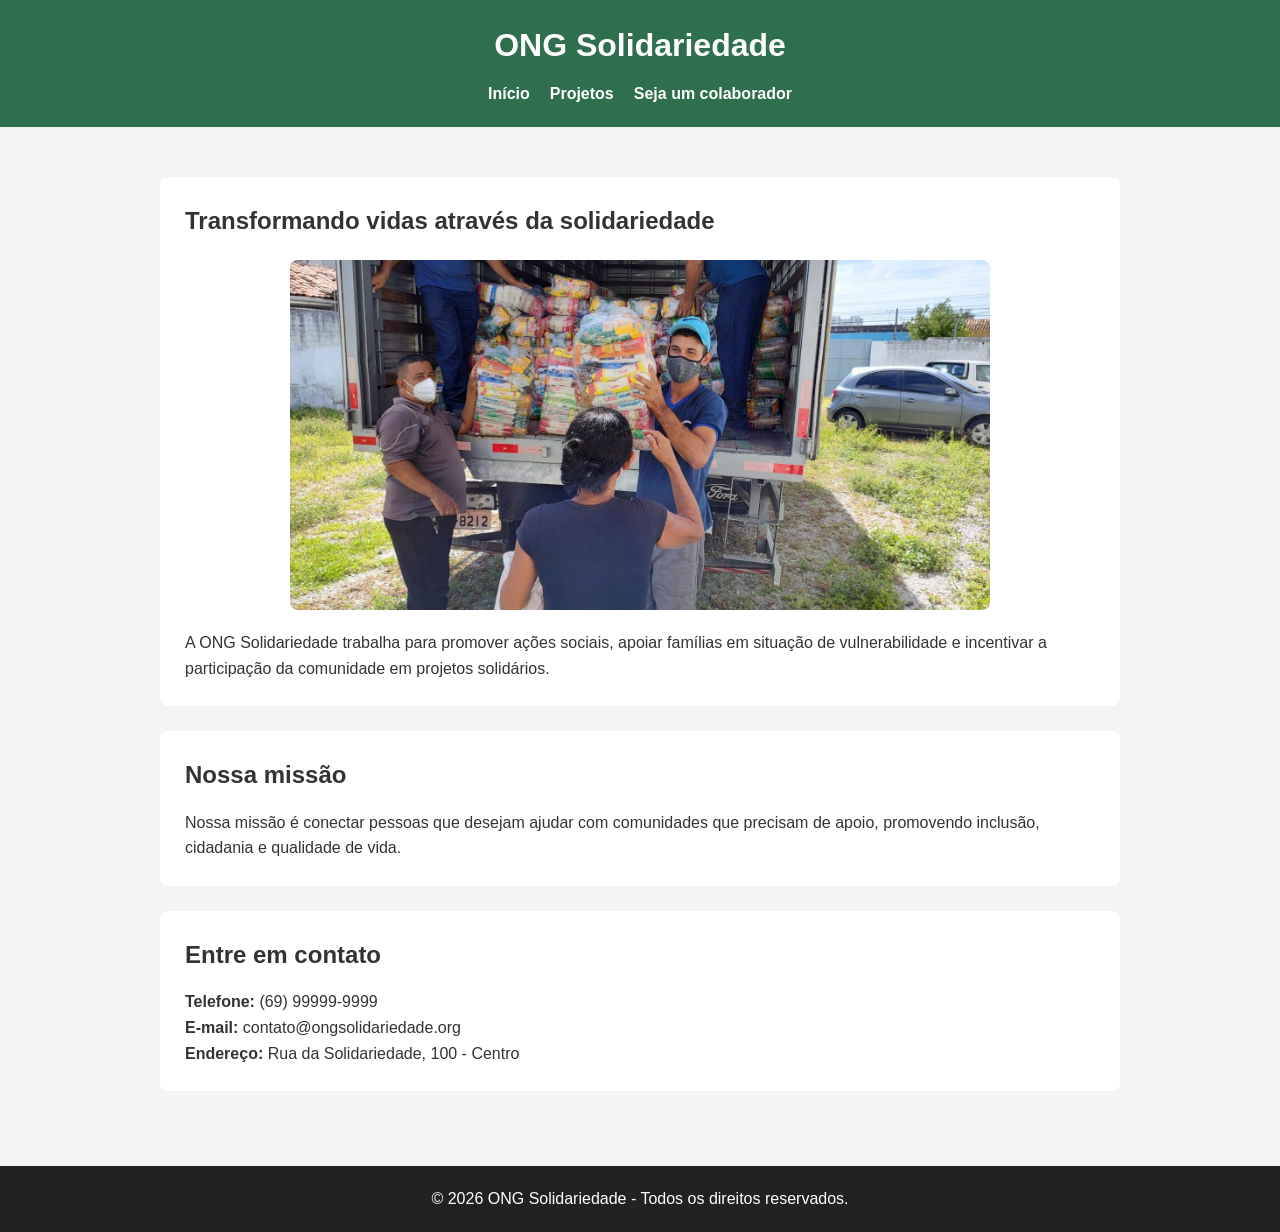
==== index.html @ cbf8914c "Adicionar Projeto ONG" ====
<!DOCTYPE html>
<html lang="pt-BR">
<head>
    <meta charset="UTF-8">
    <meta name="viewport" content="width=device-width, initial-scale=1.0">
    <title>ONG Solidariedade</title>
    <link rel="stylesheet" href="css/style.css">
</head>
<body>
    <header>
        <h1>ONG Solidariedade</h1>

        <nav>
            <a href="index.html">Início</a>
            <a href="projetos.html">Projetos</a>
            <a href="cadastro.html">Seja um colaborador</a>
        </nav>

    </header>

    <main>

    <section>
        <h2>Transformando vidas através da solidariedade</h2>

        <picture>
            <source srcset="img/ong.webp" type="image/webp">

            <img
                src="img/ong.jpg"
                alt="Voluntários entregando cestas básicas para famílias em ação solidária"
            >
        </picture>

        <p>
            A ONG Solidariedade trabalha para promover ações sociais,
            apoiar famílias em situação de vulnerabilidade e incentivar
            a participação da comunidade em projetos solidários.
        </p>

    </section>

    <section>
        <h2>Nossa missão</h2>

        <p>
            Nossa missão é conectar pessoas que desejam ajudar com
            comunidades que precisam de apoio, promovendo inclusão,
            cidadania e qualidade de vida.
        </p>
    </section>

    <section>
        <h2>Entre em contato</h2>

        <p><strong>Telefone:</strong> (69) 99999-9999</p>

        <p>
            <strong>E-mail:</strong>
            contato@ongsolidariedade.org
        </p>

        <p>
            <strong>Endereço:</strong>
            Rua da Solidariedade, 100 - Centro
        </p>
    </section>

    </main>

<footer>
    <p>&copy; 2026 ONG Solidariedade - Todos os direitos reservados.</p>
</footer>
    
</body>
</html>
---- css/style.css ----
* {
    margin: 0;
    padding: 0;
    box-sizing: border-box;
}

body {
    font-family: Arial, sans-serif;
    background-color: #f4f4f4;
    color: #333;
    line-height: 1.6;
}

header {
    background-color: #2f6f4e;
    color: white;
    padding: 20px;
    text-align: center;
}

header h1 {
    margin-bottom: 10px;
}

nav {
    display: flex;
    justify-content: center;
    gap: 20px;
    flex-wrap: wrap;
}

nav a {
    color: white;
    text-decoration: none;
    font-weight: bold;
}

nav a:hover {
    text-decoration: underline;
}

main {
    max-width: 1000px;
    margin: 30px auto;
    padding: 20px;
}

section {
    background-color: white;
    padding: 25px;
    margin-bottom: 25px;
    border-radius: 8px;
}

section h2 {
    margin-bottom: 15px;
}

article {
    border-left: 5px solid #2f6f4e;
    padding: 15px;
    margin-bottom: 15px;
    background-color: #f9f9f9;
}

article h3 {
    margin-bottom: 8px;
}

form {
    display: flex;
    flex-direction: column;
    gap: 20px;
}

fieldset {
    border: 1px solid #ccc;
    border-radius: 8px;
    padding: 20px;
}

legend {
    font-weight: bold;
    padding: 0 10px;
}

label {
    display: block;
    margin-top: 15px;
    margin-bottom: 5px;
    font-weight: bold;
}

input:focus,
select:focus,
textarea:focus {
    outline: none;
    border-color: #2f6f4e;
}

textarea {
    resize: vertical;
}

button {
    background-color: #2f6f4e;
    color: white;
    border: none;
    padding: 12px 20px;
    font-size: 16px;
    border-radius: 5px;
    cursor: pointer;
}

button:hover {
    background-color: #24583e;
}

footer {
    background-color: #222;
    color: white;
    text-align: center;
    padding: 20px;
    margin-top: 30px;
}

section img {
    width: 100%;
    max-width: 700px;
    height: 350px;
    object-fit: cover;
    display: block;
    margin: 20px auto;
    border-radius: 8px;
}

@media (max-width: 600px) {
    main {
        margin: 15px;
        padding: 10px;
    }

    nav {
        flex-direction: column;
        gap: 10px;
    }

    section {
        padding: 15px;
    }
}
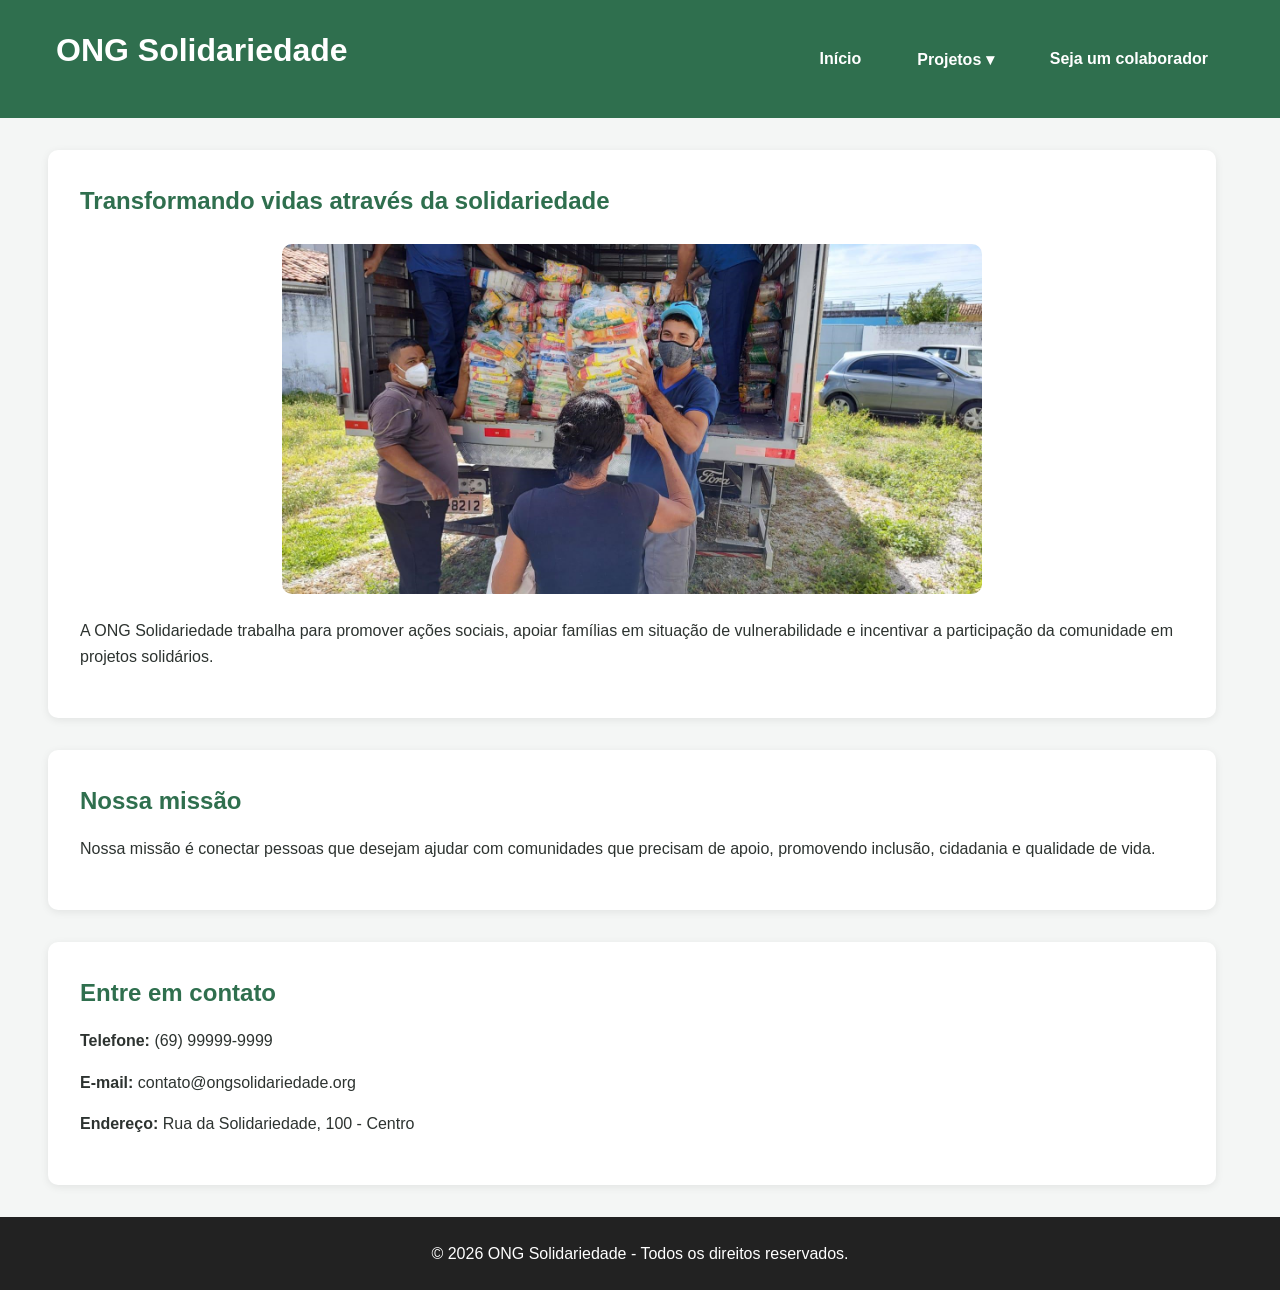
==== commit 3cf88f68: "Aperfeiçoando" ====
--- a/index.html
+++ b/index.html
@@ -8,14 +8,48 @@
 </head>
 <body>
     <header>
+
+        <div class="container flex-between flex-wrap gap-2">
+
         <h1>ONG Solidariedade</h1>
 
-        <nav>
+        <button
+            class="menu-toggle"
+            id="menuToggle"
+            aria-label="Abrir menu de navegação"
+            aria-expanded="false"
+            aria-controls="menuPrincipal"
+        >
+            ☰
+        </button>
+
+        <nav id="menuPrincipal">
+
             <a href="index.html">Início</a>
-            <a href="projetos.html">Projetos</a>
+            <div class="dropdown">
+                <button
+                    class="dropdown-toggle"
+                    type="button"
+                    aria-expanded="false"
+                >
+                    Projetos ▾
+                </button>
+                <div class="dropdown-menu">
+                    <a href="projetos.html#alimentos">
+                        Campanha de Alimentos
+                    </a>
+
+                    <a href="projetos.html#agasalho">
+                        Campanha do Agasalho
+                    </a>
+
+                    <a href="projetos.html#educacional">
+                        Apoio Educacional
+                    </a>
+                </div>
+            </div>
             <a href="cadastro.html">Seja um colaborador</a>
         </nav>
-
     </header>
 
     <main>
@@ -68,9 +102,9 @@
 
     </main>
 
-<footer>
-    <p>&copy; 2026 ONG Solidariedade - Todos os direitos reservados.</p>
-</footer>
-    
+    <footer>
+        <p>&copy; 2026 ONG Solidariedade - Todos os direitos reservados.</p>
+    </footer>
+    <script src="js/script.js"></script>
 </body>
 </html>
--- a/css/style.css
+++ b/css/style.css
@@ -1,151 +1,862 @@
+/* =========================
+   DESIGN SYSTEM
+========================= */
+
+:root {
+    /* Cores */
+    --color-primary: #2f6f4e;
+    --color-primary-dark: #24583e;
+    --color-secondary: #e8f3ed;
+
+    --color-background: #f4f6f5;
+    --color-surface: #ffffff;
+
+    --color-text: #2d3330;
+    --color-text-align: #68706b;
+
+    --color-border: #d7ddd9;
+
+    /* Tipografia */
+    --font-family: Arial, Helvetica, sans-serif;
+
+    --font-size-sm: 0.875rem;
+    --font-size-base: 1rem;
+    --font-size-md: 1.125rem;
+    --font-size-lg: 1.5rem;
+    --font-size-xl: 2rem;
+    --font-size-xxl: clamp(2rem, 5vw, 3rem);
+
+    /* Espaçamentos */
+    --space-1: 0.5rem;
+    --space-2: 1rem;
+    --space-3: 1.5rem;
+    --space-4: 2rem;
+    --space-5: 3rem;
+    --space-6: 4rem;
+
+    /* Bordas */
+    --radius-sm: 6px;
+    --radius-md: 10px;
+    --radius-lg: 16px;
+
+    /* Sombras */
+    --shadow-sm: 0 2px 8px rgba(0, 0, 0, 0.08);
+    --shadow-md: 0 6px 20px rgba(0, 0, 0, 0.10);
+
+    /* Layout */
+    --container-width: 1200px;
+
+}
+
+/* =========================
+   RESET GLOBAL
+========================= */
+
 * {
     margin: 0;
     padding: 0;
     box-sizing: border-box;
 }
 
+html {
+    scroll-behavior: smooth;
+}
+
 body {
-    font-family: Arial, sans-serif;
-    background-color: #f4f4f4;
-    color: #333;
+    font-family: var(--font-family);
+    font-size: var(--font-size-base);
     line-height: 1.6;
+
+    background-color: var(--color-background);
+    color: var(--color-text);
+}
+
+img {
+    max-width: 100%;
+    height: auto;
+    display: block;
+}
+
+a {
+    color: inherit;
+}
+
+/* =========================
+   CONTAINER
+========================= */
+
+.container {
+    width: 100%;
+    max-width: var(--container-width);
+    margin: 0 auto;
+    padding-left: var(--space-2);
+    padding-right: var(--space-2);
+}
+
+/* =========================
+   CABEÇALHO
+========================= */
+
+header .container {
+    min-height: 70px;
+}
+
+header h1 {
+    margin-bottom: 0;
 }
 
 header {
-    background-color: #2f6f4e;
+    background-color: var(--color-primary);
     color: white;
-    padding: 20px;
+    padding: var(--space-3) 0;
+}
+
+header h1 {
+    font-size: var(--font-size-xl);
     text-align: center;
-}
-
-header h1 {
-    margin-bottom: 10px;
-}
+    margin-bottom: var(--space-2);
+}
+
+/* =========================
+   NAVEGAÇÃO - FLEXBOX
+========================= */
 
 nav {
     display: flex;
+
     justify-content: center;
-    gap: 20px;
+    align-items: center;
+
+    gap: var(--space-3);
+
     flex-wrap: wrap;
 }
 
 nav a {
-    color: white;
     text-decoration: none;
     font-weight: bold;
+
+    padding: var(--space-1) var(--space-2);
+
+    border: var(--radius-sm);
+
+    transition:
+        background-color 0.3s ease,
+        transform 0.2s ease;
 }
 
 nav a:hover {
-    text-decoration: underline;
-}
+    background-color: rgba(255, 255, 255, 0.15);
+    transform: translateY(-2px);
+}
+
+nav a:focus {
+    outline: 3px solid white;
+}
+
+/* =========================
+   CONTEÚDO PRINCIPAL
+========================= */
 
 main {
-    max-width: 1000px;
-    margin: 30px auto;
-    padding: 20px;
+    max-width: var(--container-width);
+
+    margin: var(--space-4);
+
+    padding: 0 var(--space-2);
 }
 
 section {
-    background-color: white;
-    padding: 25px;
-    margin-bottom: 25px;
-    border-radius: 8px;
+    background-color: var(--color-surface);
+
+    padding: var(--space-4);
+
+    margin-bottom: var(--space-4);
+
+    border-radius: var(--radius-md);
+
+    box-shadow: var(--shadow-sm);
 }
 
 section h2 {
-    margin-bottom: 15px;
-}
+    font-size: var(--font-size-lg);
+
+    margin-bottom: var(--space-2);
+
+    color: var(--color-primary);
+}
+
+section p {
+    margin-bottom: var(--space-2);
+}
+
+/* =========================
+   IMAGEM PRINCIPAL
+========================= */
+
+section img {
+    width: 100%;
+
+    max-width: 700px;
+    height: 350px;
+
+    object-fit: cover;
+
+    margin: var(--space-3) auto;
+
+    border-radius: var(--radius-md);
+}
+
+/* =========================
+   GRID DE 12 COLUNAS
+========================= */
+
+.grid-12 {
+    display: grid;
+
+    grid-template-columns: repeat(12, 1fr);
+
+    gap: var(--space-3);
+}
+
+.col-12 {
+    grid-column: span 12;
+}
+
+.col-9 {
+    grid-column: span 9;
+}
+
+.col-8 {
+    grid-column: span 8;
+}
+
+.col-6 {
+    grid-column: span 6;
+}
+
+.col-4 {
+    grid-column: span 4;
+}
+
+.col-3 {
+    grid-column: span 3;
+}
+
+/* =========================
+   CARDS / PROJETOS
+========================= */
 
 article {
-    border-left: 5px solid #2f6f4e;
-    padding: 15px;
-    margin-bottom: 15px;
-    background-color: #f9f9f9;
+    background-color: var(--color-surface);
+
+    border-left: 5px solid var(--color-primary);
+
+    padding: var(--space-3);
+
+    border-radius: var(--radius-sm);
+
+    box-shadow: var(--shadow-sm);
+
+    transition:
+        transform 0.2s ease,
+        box-shadow 0,2s ease;
+}
+
+article:hover {
+    transform: translateY(-4px);
+
+    box-shadow: var(--shadow-md);
 }
 
 article h3 {
-    margin-bottom: 8px;
-}
+    margin-bottom: var(--space-1);
+
+    color: var(--color-primary);
+}
+
+/* =========================
+   FLEXBOX UTILITÁRIO
+========================= */
+
+.flex {
+    display: flex;
+}
+
+.flex-center {
+    display: flex;
+
+    justify-content: center;
+    align-items: center;
+}
+
+.flex-between {
+    display: flex;
+
+    justify-content: space-between;
+    align-items: center;
+}
+
+.flex-column {
+    display: flex;
+
+    flex-direction: column;
+}
+
+.flex-wrap {
+    flex-wrap: wrap;
+}
+
+.gap-1 {
+    gap: var(--space-1);
+}
+
+.gap-2 {
+    gap: var(--space-2);
+}
+
+.gap-3 {
+    gap: var(--space-3);
+}
+
+/* =========================
+   FORMULÁRIOS
+========================= */
 
 form {
     display: flex;
+
     flex-direction: column;
-    gap: 20px;
+
+    gap: var(--space-3);
 }
 
 fieldset {
-    border: 1px solid #ccc;
-    border-radius: 8px;
-    padding: 20px;
+    border: 1px solid var(--color-border);
+
+    border-radius: var(--radius-md);
+
+    padding: var(--space-3);
 }
 
 legend {
     font-weight: bold;
-    padding: 0 10px;
+
+    color: var(--color-primary);
+
+    padding: 0 var(--space-1);
 }
 
 label {
     display: block;
-    margin-top: 15px;
-    margin-bottom: 5px;
+
+    margin-top: var(--space-2);
+    margin-bottom: var(--space-1);
+
     font-weight: bold;
+}
+
+input,
+select,
+textarea {
+    width: 100%;
+
+    padding: 0.75rem;
+
+    border: 1px solid var(--color-border);
+
+    border-radius: var(--radius-sm);
+
+    font-size: var(--font-size-base);
+
+    background-color: white;
 }
 
 input:focus,
 select:focus,
 textarea:focus {
-    outline: none;
-    border-color: #2f6f4e;
+    outline: 3px solid var(--color-secondary);
+
+    border-color: var(--color-primary);
 }
 
 textarea {
     resize: vertical;
 }
 
+/* =========================
+   BOTÕES
+========================= */
+
 button {
-    background-color: #2f6f4e;
+    background-color: var(--color-primary);
+
     color: white;
+
     border: none;
-    padding: 12px 20px;
-    font-size: 16px;
-    border-radius: 5px;
+
+    padding: 0.8rem 1.5rem;
+
+    border-radius: var(--radius-sm);
+
+    font-size: var(--font-size-base);
+
+    font-weight: bold;
+
     cursor: pointer;
+
+    transition: 
+        background-color 0.3s ease
+        transform 0.2s ease;
 }
 
 button:hover {
-    background-color: #24583e;
-}
+    background-color: var(--color-primary-dark);
+
+    transform: translateY(-2px);
+}
+
+button:focus {
+    outline: 3px solid var(--color-secondary);
+}
+
+/* =========================
+   RODAPÉ
+========================= */
 
 footer {
     background-color: #222;
+
     color: white;
+
     text-align: center;
-    padding: 20px;
-    margin-top: 30px;
-}
-
-section img {
-    width: 100%;
-    max-width: 700px;
-    height: 350px;
-    object-fit: cover;
-    display: block;
-    margin: 20px auto;
-    border-radius: 8px;
-}
-
-@media (max-width: 600px) {
-    main {
-        margin: 15px;
-        padding: 10px;
+
+    padding: var(--space-3);
+
+    margin-top: var(--space-4);
+}
+
+/* =========================
+   BREAKPOINT - TABLET
+========================= */
+
+@media (max-width: 992px) {
+
+    .col-9,
+    .col-8 {
+        grid-column: span 12;
+    }
+
+    .col-4,
+    .col-3 {
+        grid-column: span 6;
+    }
+}
+
+/* =========================
+   BREAKPOINT - TABLET PEQUENO
+========================= */
+
+@media (max-width: 768px) {
+    .col-6,
+    .col-4,
+    .col-3 {
+        grid-column: span 12;
+    }
+
+    section {
+        padding: var(--space-3);
+    }
+
+    section img {
+        height: 280px;
+    }
+}
+
+/* =========================
+   BREAKPOINT - CELULAR
+========================= */
+
+@media (max-width: 576px) {
+
+    header .container {
+        flex-direction: column;
+        justify-content: center;
+        text-align: center;
     }
 
     nav {
         flex-direction: column;
-        gap: 10px;
+
+        gap: var(--space-1);
+    }
+
+    main {
+        margin-top: var(--space-2);
+
+        padding: 0 var(--space-1);
     }
 
     section {
-        padding: 15px;
-    }
+        padding: var(--space-2);
+    }
+
+    section img {
+        height: 220px;
+    }
+
+    header h1 {
+        font-size: var(--font-size-lg);
+    }
+}
+
+/* =========================
+   DESKTOP PANORÂMICO
+========================= */
+
+@media (min-width: 1400px) {
+    :root {
+        --container-width: 1320px;
+    }
+
+    section {
+        padding: var(--space-5);
+    }
+}
+
+/* =========================
+   CELULARES MUITO PEQUENOS
+========================= */
+
+@media (max-width: 400px) {
+
+    header h1 {
+        font-size: var(--font-size-md);
+    }
+
+    nav a {
+        width: 100%;
+        text-align: center;
+    }
+    
+    section {
+        padding: var(--space-1);
+    }
+
+    button {
+        width: 100%;
+    }
+}
+
+/* =========================
+   MENU HAMBÚRGUER
+========================= */
+
+.menu-toggle {
+    display: none;
+
+    background: transparent;
+    color: white;
+
+    border: 2px solid white;
+
+    font-size: 1.5rem;
+
+    padding: 0.4rem 0.7rem;
+
+    cursor: pointer;
+}
+
+/* =========================
+   DROPDOWN
+========================= */
+
+.dropdown {
+    position: relative;
+}
+
+.dropdown-toggle {
+    background: transparent;
+    color: white;
+
+    border: none;
+
+    padding: var(--space-1) var(--space-2);
+
+    font-size: var(--font-size-base);
+    font-weight: bold;
+
+    cursor: pointer;
+}
+
+.dropdown-menu {
+    display: none;
+
+    position: absolute;
+
+    top: 100%;
+    left: 0;
+
+    min-width: 220px;
+
+    background-color: var(--color-surface);
+
+    border-radius: var(--radius-sm);
+
+    box-shadow: var(--shadow-md);
+
+    overflow: hidden;
+
+    z-index: 1000;
+}
+
+.dropdown-menu a {
+    display: block;
+
+    color: var(--color-text);
+
+    padding: 0.75rem 1rem;
+
+    text-decoration: none;
+}
+
+.dropdown-menu a:hover,
+.dropdown-menu a:focus {
+    background-color: var(--color-secondary);
+}
+
+.dropdown.aberto .dropdown-menu {
+    display: block;
+}
+
+/* =========================
+   MENU MOBILE
+========================= */
+
+@media (max-width: 576px) {
+
+    .menu-toggle {
+        display: block;
+    }
+
+    nav {
+        display: none;
+
+        width: 100%;
+
+        flex-direction: column;
+
+        align-items: stretch;
+    }
+
+    nav.ativo {
+        display: flex;
+    }
+
+    nav a,
+    .dropdown-toggle {
+        width: 100%;
+
+        text-align: center;
+    }
+
+    .dropdown-menu {
+        position: static;
+
+        width: 100%;
+
+        box-shadow: none;
+
+        background-color: var(--color-secondary);
+    }   
+}
+
+/* =========================
+   CARDS INTERATIVOS
+========================= */
+
+.card-projeto {
+    display: flex;
+    flex-direction: column;
+    min-height: 260px;
+}
+
+.card-projeto p {
+    flex-grow: 1;
+}
+
+.card-projeto:hover {
+    transform: translateY(-6px);
+    box-shadow: var(--shadow-md);
+}
+
+.card-projeto:focus-within {
+    outline: 3px solid var(--color-secondary);
+}
+
+.card-button {
+    margin-top: var(--space-2);
+    align-self: flex-start;
+}
+
+.card-button:hover {
+    transform: translateY(-2px);
+}
+
+.card-button:focus-visible {
+    outline: 3px solid var(--color-secondary);
+    outline-offset: 3px;
+}
+
+/* =========================
+   MODAL DE PROJETOS
+========================= */
+
+.modal-projeto {
+    width: min(90%, 600px);
+
+    border: none;
+    border-radius: var(--radius-md);
+
+    padding: 0;
+
+    box-shadow: var(--shadow-md);
+}
+
+.modal-projeto::backdrop {
+    background-color: rgba(0, 0, 0, 0.55);
+}
+
+.modal-conteudo {
+    position: relative;
+
+    padding: var(--space-4);
+
+    background-color: var(--color-surface);
+    color: var(--color-text);
+}
+
+.modal-conteudo h2 {
+    color: var(--color-primary);
+
+    margin-bottom: var(--space-2);
+
+    padding-right: var(--space-4);
+}
+
+.modal-conteudo p {
+    margin-bottom: var(--space-3);
+}
+
+.modal-fechar {
+    position: absolute;
+
+    top: var(--space-2);
+    right: var(--space-2);
+
+    background: transparent;
+    color: var(--color-text);
+
+    padding: 0.4rem 0.6rem;
+
+    font-size: 1.2rem;
+}
+
+.modal-fechar:hover {
+    background-color: var(--color-secondary);
+    color: var(--color-primary-dark);
+}
+
+/* =========================
+   VALIDAÇÃO DO FORMULÁRIO
+========================= */
+
+input:required:valid,
+select:required:valid {
+    border-color: #2e7d32;
+}
+
+input:required:focus:invalid,
+select:required:focus:invalid {
+    border-color: #c62828;
+    outline: 3px solid rgba(198, 40, 40, 0.15);
+}
+
+input:required:valid:focus,
+select:required:valid:focus {
+    outline: 3px solid rgba(46, 125, 50, 0.15);
+}
+
+input::placeholder,
+textarea::placeholder {
+    color: var(--color-text-align);
+}
+
+/* =========================
+   ALERTA DE SUCESSO
+========================= */
+
+.alerta-sucesso {
+    display: none;
+
+    padding: var(--space-2);
+
+    background-color: #e8f5e9;
+    color: #1b5e20;
+
+    border: 1px solid #81c784;
+    border-left: 5px solid #2e7d32;
+
+    border-radius: var(--radius-sm);
+
+    font-weight: bold;
+}
+
+.alerta-sucesso.visivel {
+    display: block;
+}
+
+button:active {
+    transform: translateY(0);
+    box-shadow: inset 0 2px 4px rgba(0, 0, 0, 0.20);
+}
+
+button:disabled {
+    background-color: #a8afab;
+    color: #f4f4f4;
+    cursor: not-allowed;
+    opacity: 0.65;
+    transform: none;
+}
+
+/* =========================
+   BADGES
+========================= */
+
+.badge {
+    display: inline-block;
+    width: fit-content;
+
+    padding: 0.3rem 0.7rem;
+    margin-bottom: var(--space-2);
+
+    border-radius: 999px;
+
+    font-size: var(--font-size-sm);
+    font-weight: bold;
+}
+
+.badge-doacao {
+    background-color: #e8f5e9;
+    color: #1b5e20;
+}
+
+.badge-campanha {
+    background-color: #fff3e0;
+    color: #8a4b08;
+}
+
+.badge-voluntariado {
+    background-color: #e3f2fd;
+    color: #0d47a1;
 }
